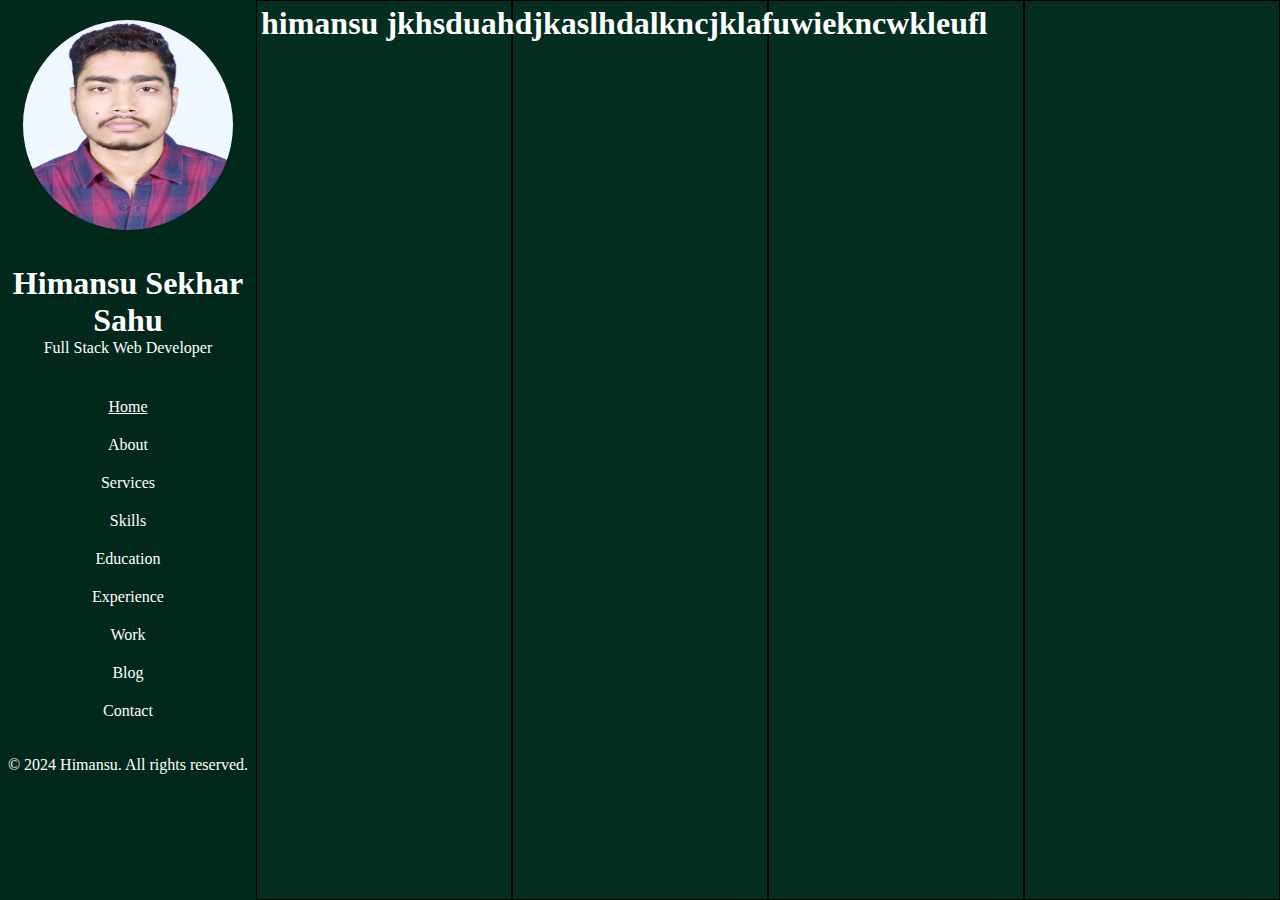
==== about.html @ 1a15664d "portfolio home page create" ====
<!DOCTYPE html>
<html lang="en">

<head>
    <meta charset="UTF-8">
    <meta name="viewport" content="width=device-width, initial-scale=1.0">
    <title>Himansu About</title>
    <link rel="stylesheet" href="./css/style.css">

</head>

<body>
    <nav class="side_nav">
        <div class="profile_img">
            <img src="./assets/img/himansu sekhar sahu photo-PhotoRoom.png-PhotoRoom.png" width="200px" />
        </div>
        <div class="name1">
            <h1>Himansu Sekhar Sahu</h1>
            <p>Full Stack Web Developer</p>
        </div>

        <div class="nav_option">
            <ul>
                <li><a href="./index.html">Home</a></a></li>
                <li>About</li>
                <li>Services</li>
                <li>Skills</li>
                <li>Education</li>
                <li>Experience</li>
                <li>Work</li>
                <li>Blog</li>
                <li>Contact</li>
            </ul>
        </div>
        <div class="nav_footer">
            <p>&copy; 2024 Himansu. All rights reserved.</p>
        </div>
    </nav>
    <section class="hero_section2">
        <div class="lines">
            <div class="line1"></div>
            <div class="line2"></div>
            <div class="line3"></div>
            <div class="line4"></div>
        </div>
        </div>
        <div class="about">
            <h1>himansu jkhsduahdjkaslhdalkncjklafuwiekncwkleufl</h1>
        </div>

    </section>


</body>

</html>
---- css/style.css ----
* {
    padding: 0px;
    margin: 0px;
    box-sizing: border-box;
}

.side_nav {
    position: fixed;
    background-color: #f0f0f0;
    width: 20vw;
    height: 100vh;
    background-color: rgb(2, 40, 27);
}

.profile_img>img {
    width: 250px;
    height: 250px;
    padding: 20px;
    border-radius: 50%;
}

.profile_img {
    /* text-align: center; */
    justify-content: center;
    display: flex;
}

.name1 {
    padding: 0px;
    text-align: center;
    /* margin-top: -10px; */
    margin: 15px 0px;
    color: white;

}

.nav_option {
    text-align: center;
    padding: 10px;
}

.nav_option>ul>li {
    margin: 12px;
    padding: 4px;
    color: white;

}

.nav_option>ul>li:hover {
    cursor: pointer;
    border: 1px solid white;
    border-radius: 20px;
    background-color: rgb(70, 68, 68);

}

.nav_option>ul {
    list-style: none;

}

.nav_footer {
    padding-top: 10px;
    display: flex;
    justify-content: center;
    color: white;
}

section {
    margin-left: 20vw;
}

/* .hero_section{
    height: 100vh;
    display: flex;
    justify-content: center;
    flex-direction: column;
    background-color: #f0f0f0;
    padding: 50px;
} */

.hero_section {
    position: relative;
    text-align: center;
    color: #fff;
    height: 100vh;
    overflow: hidden;
}

/* .name2{
font-size: 30px;
font-style: italic;
} */
/* .hero_section > p{
    position: relative;
    text-align: center;
    color: #fff;
    
}
.hero_section > a > button{
   width: 150px;
   margin-top: 30px;
   padding: 5px 5px;
   background-color: rgba(0,0,0,0);
   border: 1px solid black;
   border-radius: 12px;
}
.resume_btn:hover{
cursor: pointer;
background-color: aqua;
 } */
video {
    position: absolute;
    top: 50%;
    left: 50%;
    min-width: 100%;
    min-height: 100%;
    width: auto;
    height: auto;
    transform: translateX(-50%) translateY(-50%);
    z-index: -1;
}

.name2 {
    position: absolute;
    top: 50%;
    left: 50%;
    transform: translateX(-50%) translateY(-50%);
    z-index: 1;
    font-size: 50px;
    font-style: italic;

}

.name2:hover {
    color: rgb(67, 67, 240);
}

/* p, .resume_btn {
    display: flex;
    position: relative;
    justify-content: center;
    text-align: center;
} */
.hero_section>p {
    position: relative;
    text-align: center;
    color: #fff;
    display: flex;
    flex-direction: column;
    margin-top: 500px;
    font-size: 20px;

}

.hero_section>p:hover {
    color: rgb(115, 115, 221);
}

.resume_btn:hover {
    cursor: pointer;
    background-color: rgb(69, 69, 242);
    ;
    border: 1px solid black;
}

.resume_btn {
    width: 120px;
    margin-top: 30px;
    padding: 4px 4px;
    background-color: #f0f0f0;
    border-radius: 12px;
    font-family: 'Trebuchet MS', 'Lucida Sans Unicode', 'Lucida Grande', 'Lucida Sans', Arial, sans-serif;
}

.nav_option>ul>li>a {
    color: white;
    
}
.hero_section2{
    background-color: rgb(4, 46, 31);
    position: relative;
    text-align: center;
    color: #fff;
    height: 100vh;
    
}

.lines{
    display: flex;
    position: absolute;
}
.line1{
    border: 1px solid black;
    height: 100vh;
    width: 20vw;
}
.line2{
    border: 1px solid black;
    height: 100vh;
    width: 20vw;
}
.line3{
    border: 1px solid black;
    height: 100vh;
    width: 20vw;
}
.line4{
    border: 1px solid black;
    height: 100vh;
    width: 20vw;
}
.about {
    position: absolute;
padding: 5px;
    /* font-size: 2em;  */
   
}
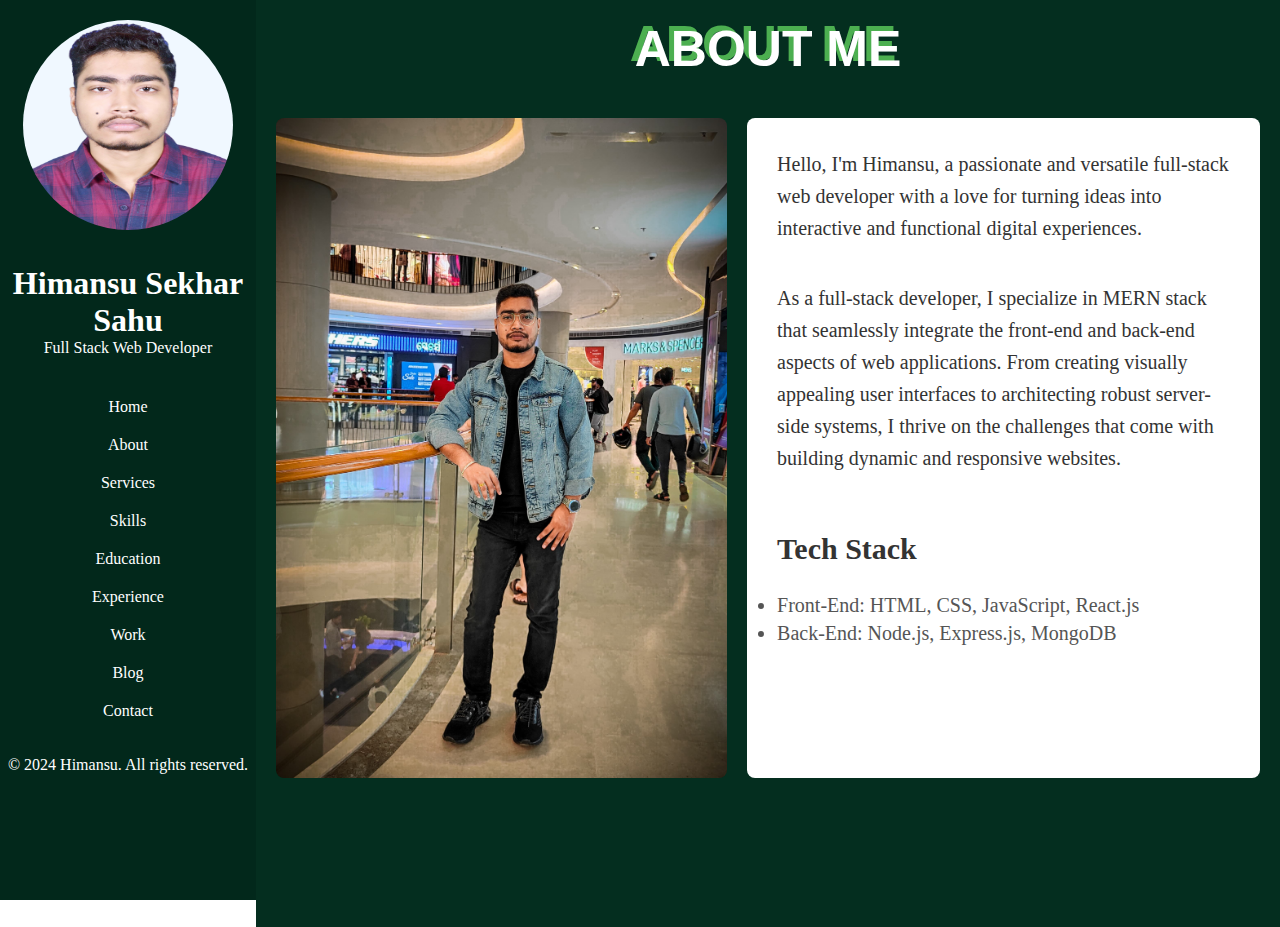
==== commit 282dae3b: "home,about,services,skill page completed" ====
--- a/about.html
+++ b/about.html
@@ -4,12 +4,14 @@
 <head>
     <meta charset="UTF-8">
     <meta name="viewport" content="width=device-width, initial-scale=1.0">
-    <title>Himansu About</title>
-    <link rel="stylesheet" href="./css/style.css">
+    <title>Profile</title>
+    <link rel="stylesheet" href="./css/aboutstyle.css">
 
 </head>
 
 <body>
+
+
     <nav class="side_nav">
         <div class="profile_img">
             <img src="./assets/img/himansu sekhar sahu photo-PhotoRoom.png-PhotoRoom.png" width="200px" />
@@ -21,10 +23,10 @@
 
         <div class="nav_option">
             <ul>
-                <li><a href="./index.html">Home</a></a></li>
+                <li><a href="./index.html">Home</a></li>
                 <li>About</li>
-                <li>Services</li>
-                <li>Skills</li>
+                <li><a href="./services.html">Services</a></li>
+                <li><a href="./skills.html">Skills</a></li>
                 <li>Education</li>
                 <li>Experience</li>
                 <li>Work</li>
@@ -36,21 +38,49 @@
             <p>&copy; 2024 Himansu. All rights reserved.</p>
         </div>
     </nav>
-    <section class="hero_section2">
-        <div class="lines">
-            <div class="line1"></div>
-            <div class="line2"></div>
-            <div class="line3"></div>
-            <div class="line4"></div>
-        </div>
-        </div>
-        <div class="about">
-            <h1>himansu jkhsduahdjkaslhdalkncjklafuwiekncwkleufl</h1>
+    <section class="hero_section1">
+        <h1><b data-text="ABOUT ME">ABOUT ME</b></h1>
+        <div class="about1">
+            <div class="card">
+                <div class="card-inner">
+                    <div class="card-front">
+                        <img src="./assets/img/aboutpagepic.jpg" alt="3D Image" class="three-d-image" />
+                    </div>
+                    <div class="card-back">
+                        <img src="./assets/img/aboutpagepic.jpg" alt="3D Image" class="three-d-image" />
+                    </div>
+                </div>
+            </div>
+            <div class="about2">
+                <p>Hello, I'm Himansu, a passionate and versatile full-stack web developer with a love for turning ideas
+                    into interactive and functional digital experiences.
+                </p>
+                ---------------------------------------------------------------
+                <div>
+                    <p>As a full-stack developer, I specialize in MERN stack that seamlessly integrate
+                        the front-end and back-end aspects of web applications. From creating visually appealing user
+                        interfaces to architecting robust server-side systems, I thrive on the challenges that come with
+                        building dynamic and responsive websites.</p>
+                </div>
+                -----------------------------------------------------------
+                <div class="toolkit">
+                    <h3>Tech Stack</h3>
+                My toolkit includes a variety of languages and frameworks, such as:
+                    <li> Front-End: HTML, CSS, JavaScript, React.js
+                    </li>
+                    <li> Back-End: Node.js, Express.js, MongoDB
+                    </li>
+                </div>    
+                
+            </div>
         </div>
 
     </section>
 
 
+
+
+
 </body>
 
 </html>--- a/css/aboutstyle.css
+++ b/css/aboutstyle.css
@@ -0,0 +1,195 @@
+* {
+    padding: 0px;
+    margin: 0px;
+    box-sizing: border-box;
+}
+
+.side_nav {
+    position: fixed;
+    background-color: #f0f0f0;
+    width: 20vw;
+    height: 100vh;
+    background-color: rgb(2, 40, 27);
+}
+
+.profile_img>img {
+    width: 250px;
+    height: 250px;
+    padding: 20px;
+    border-radius: 50%;
+}
+
+.profile_img {
+    /* text-align: center; */
+    justify-content: center;
+    display: flex;
+}
+
+.name1 {
+    padding: 0px;
+    text-align: center;
+    /* margin-top: -10px; */
+    margin: 15px 0px;
+    color: white;
+}
+
+.nav_option {
+    text-align: center;
+    padding: 10px;
+}
+
+.nav_option>ul>li {
+    margin: 12px;
+    padding: 4px;
+    color: white;
+
+}
+.nav_option>ul>li>a {
+    text-decoration: none;
+    color: white;
+}
+
+.nav_option>ul {
+    list-style: none;
+
+}
+.nav_option>ul>li:hover {
+    cursor: pointer;
+    border: 1px solid white;
+    border-radius: 20px;
+    background-color: rgb(70, 68, 68);
+
+}
+.nav_footer {
+    padding-top: 10px;
+    display: flex;
+    justify-content: center;
+    color: white;
+}
+
+section {
+    margin-left: 20vw;
+}
+
+.hero_section1 {
+    background-color: rgb(4, 46, 31);
+    position: abs;
+    text-align: center;
+    color: #fff;
+    height: 103vh;
+
+}
+
+.hero_section1>h1 {
+    font-family: 'Arial', sans-serif;
+    text-align: center;
+    font-size: 50px;
+    position: relative;
+    color: #333;
+  padding: 20px;
+}
+
+.hero_section1>h1 b {
+    position: relative;
+    display: inline-block;
+    transform-style: preserve-3d;
+    perspective: 1000px;
+    color: #fff; /* Set the text color inside the 3D effect */
+}
+
+h1 b::before {
+    content: attr(data-text);
+    position: absolute;
+    top: 0;
+    left: 0;
+    color: #4CAF50; /* Set the shadow color */
+    transform: translate3d(-5px, -5px, 0);
+    z-index: -1;
+}
+
+.about1 {
+    display: flex;
+    margin-top: 0px;
+}
+.card {
+    width: 1000px;
+    height: 700px;
+    perspective: 1000px;
+    padding: 20px;
+    border-radius: 8px;
+
+   
+}
+.card-inner {
+    width: 100%;
+    height: 100%;
+    transform-style: preserve-3d;
+    transition: transform 0.5s ease-in-out;
+    border-radius: 8px;
+
+}
+.card:hover .card-inner {
+    transform: rotateY(180deg);
+}
+.card-front,
+.card-back {
+    width: 100%;
+    height: 100%;
+    position: absolute;
+    backface-visibility: hidden;
+    border-radius: 8px;
+
+}
+.card-back {
+    transform: rotateY(180deg);
+    border-radius: 8px;
+
+}
+
+.three-d-image {
+    width: 100%;
+    height: 100%;
+    object-fit: cover;
+    border-radius: 8px;
+
+}
+
+.about2 {
+    width: 100%;
+    max-width: 800px;
+    margin: 20px auto;
+    padding: 30px;
+    margin-right: 20px;
+    background-color: #fff;
+    /* box-shadow: 0 0 10px rgba(0, 0, 0, 0.1); */
+    border-radius: 8px;
+    text-align: left;
+}
+
+.about2 p {
+    font-size: 20px;
+    line-height: 1.6;
+    color: #333;
+    margin-bottom: 20px;
+}
+
+.toolkit {
+    margin-top: 20px;
+}
+.toolkit h3 {
+    font-size: 30px;
+    color: #333;
+    margin-bottom: 10px;
+}
+
+.toolkit ul {
+    list-style-type: none;
+    padding: 0;
+}
+
+.toolkit li {
+    font-size: 20px;
+    color: #555;
+    margin-bottom: 5px;
+}
+
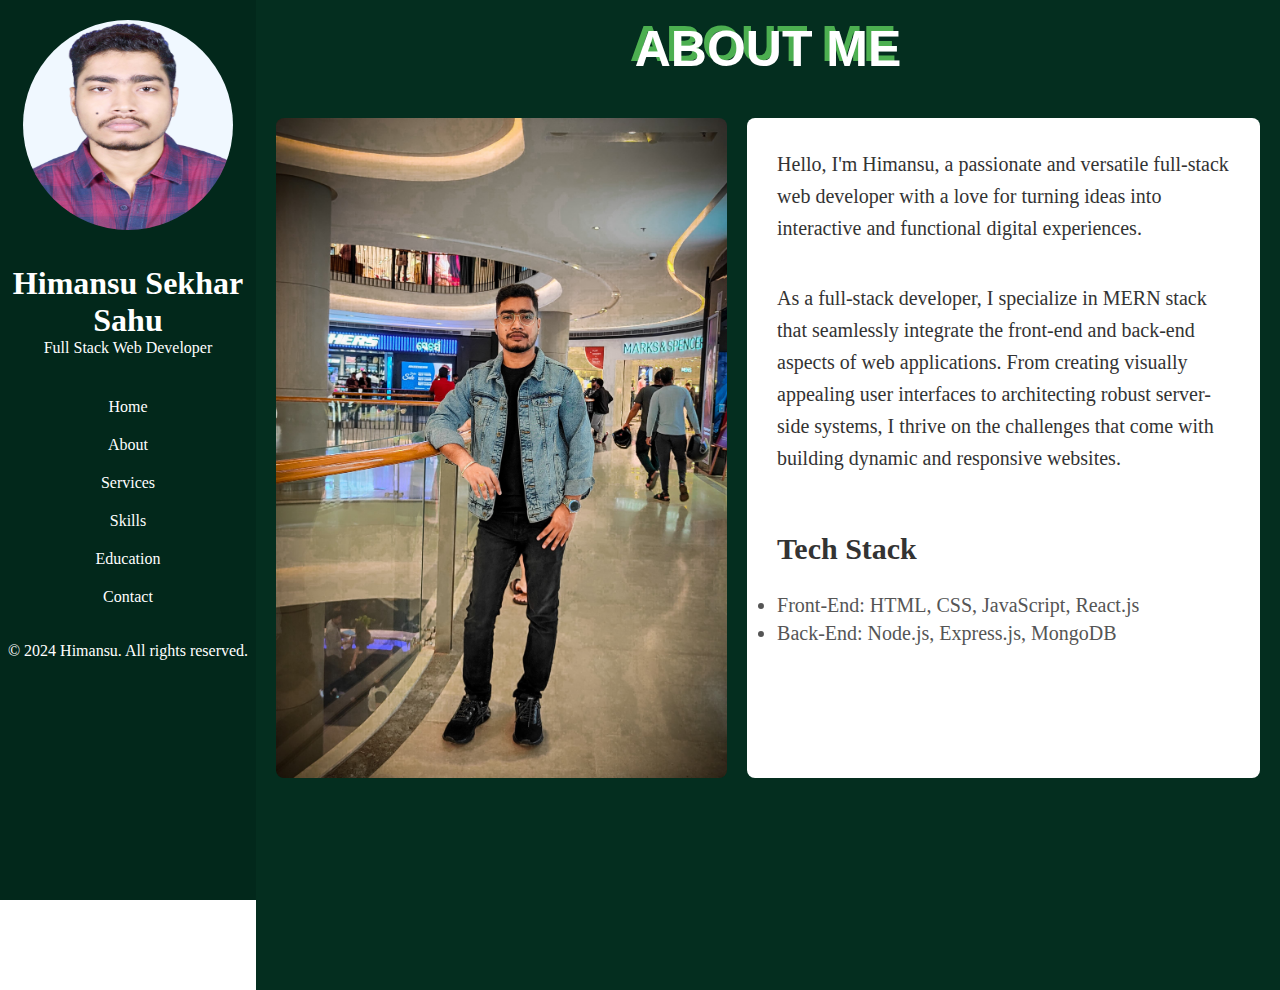
==== commit 247b188b: "add education and contact page" ====
--- a/about.html
+++ b/about.html
@@ -27,11 +27,9 @@
                 <li>About</li>
                 <li><a href="./services.html">Services</a></li>
                 <li><a href="./skills.html">Skills</a></li>
-                <li>Education</li>
-                <li>Experience</li>
-                <li>Work</li>
-                <li>Blog</li>
-                <li>Contact</li>
+                <li><a href="./education.html">Education</a></li>
+
+                <li><a href="./contact.html">Contact</a></li>
             </ul>
         </div>
         <div class="nav_footer">
--- a/css/aboutstyle.css
+++ b/css/aboutstyle.css
@@ -76,7 +76,7 @@
     position: abs;
     text-align: center;
     color: #fff;
-    height: 103vh;
+    height: 110vh;
 
 }
 
